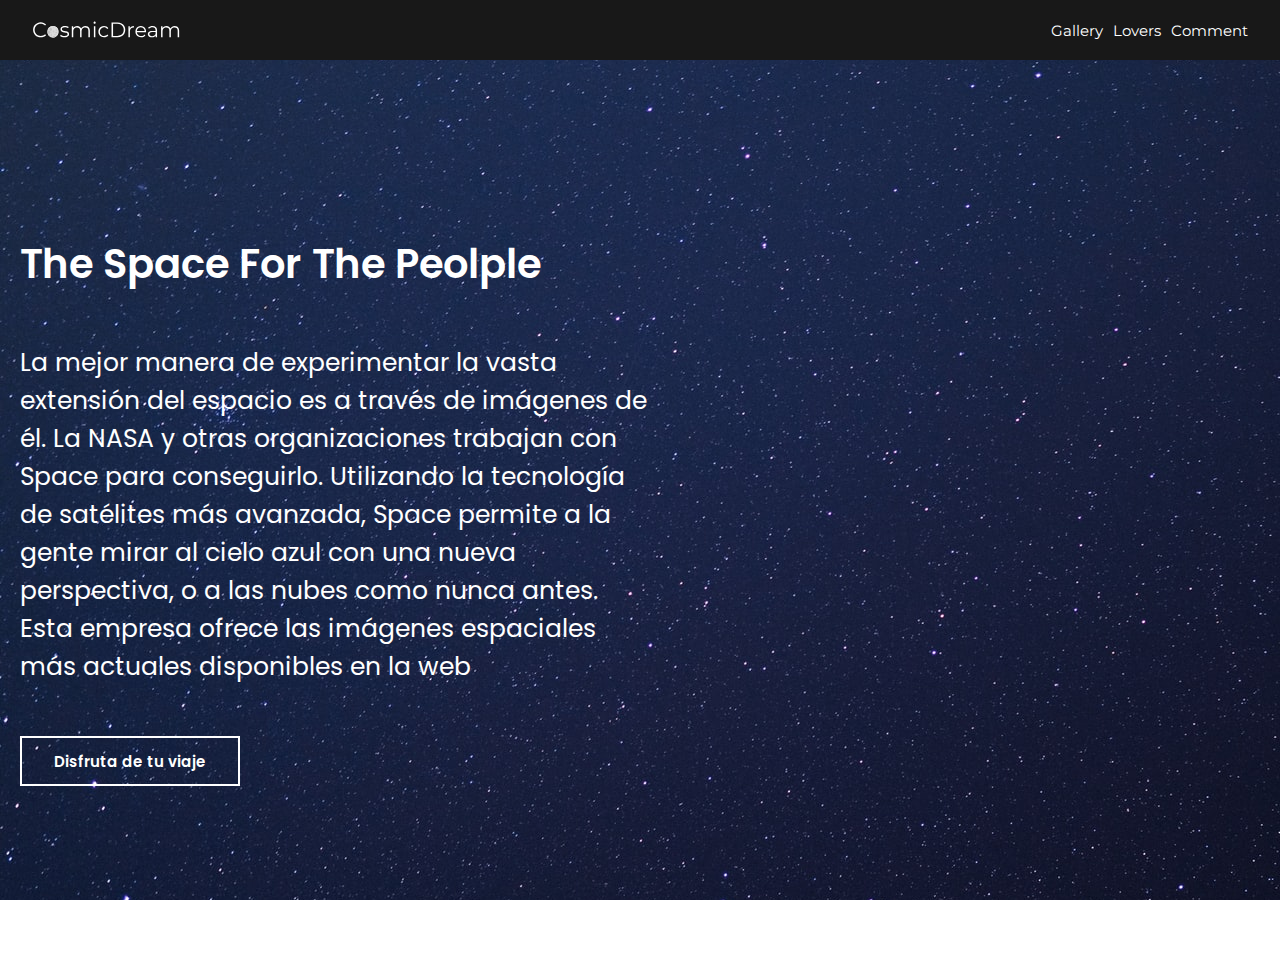
==== index.html @ 37ffb00c "first commit" ====
<!DOCTYPE html>
<html lang="en">

<head>
    <meta charset="UTF-8">
    <meta http-equiv="X-UA-Compatible" content="IE=edge">
    <meta name="viewport" content="width=device-width, initial-scale=1.0">
    <link rel="stylesheet" href="style.css">
    <title>SpaceCorp</title>
</head>

<body>
    <header class="header">
        <nav class="nav">
            <div class="nav__logo">
                <img class="logo" src="assets/Logo.svg" alt="">
            </div>
            <ul class="nav__menu">
                <li class="nav__item"><a href="#" class="nav__link">Gallery</a></li>
                <li class="nav__item"><a href="#" class="nav__link">Lovers</a></li>
                <li class="nav__item"><a href="#" class="nav__link">Comment</a></li>
            </ul>
        </nav>
        <div class="header__text">
            <h1 class="header__title">
                The Space For The Peolple
            </h1>
            <p class="header__p">
                La mejor manera de experimentar la vasta extensión del espacio es a través de imágenes de él. La NASA y
                otras organizaciones trabajan con Space para conseguirlo. Utilizando la tecnología de satélites más
                avanzada, Space permite a la gente mirar al cielo azul con una nueva perspectiva, o a las nubes como
                nunca antes. Esta empresa ofrece las imágenes espaciales más actuales disponibles en la web
            </p>
            <a class="btn btn--before" href="#">Disfruta de tu viaje</a>
        </div>
    </header>
    <main class="main">

    </main>
    <footer>

    </footer>

</body>

</html>
---- style.css ----
@import url('https://fonts.googleapis.com/css2?family=Montserrat:wght@300;400;500;600;700;800&family=Poppins:wght@300;400;500;600;700&display=swap');
:root{
    --font-monserrat: 'Montserrat', sans-serif;
    --font-poppins:'Poppins', sans-serif;
    --color-body:#04020F;
    --color-black1:#181818;
    --color-black2:#131415;
    --color-white:#ffffff;
    --thin:300;
    --regular:400;
    --semibold:600;
    --bold:700;
}
* {
    box-sizing: border-box;
    margin: 0;
    padding: 0;
}

html,
body {
    font-size: 62.5%;
}
.max-width {
    width: 1440px;
    margin: 0 auto;
}
.header{
    height: 100vh;
    background-image: url(assets/space_header.jpg);
    background-repeat: no-repeat;
}
/* ****Navbar*** */
.nav{
    display: flex;
    justify-content: space-around;
    align-items: center;
    height: 6rem;
    width: 100%;
    background-color: var(--color-black1);
}
/* **Logo** */
.nav__logo{
    width: 45%;
}
.logo{
    width: 15rem;
}
/* **UL * */
.nav__menu{
    display: flex;
    justify-content: flex-end;
    gap: 1rem;
    width: 45%;
}
.nav__item{
    list-style: none;
}
/* ***link*** */
.nav__link{
    text-decoration: none;
    color: var(--color-white);
    font-family: var(--font-monserrat);
    font-weight: var(--regular);
    font-size: 1.5rem;
    position: relative;
    padding: .5rem 0;
}
.nav__link::after{
    content: "";
    width: 0;
    height: 3px;
    position: absolute;
    right: 0;
    bottom: 0;
    transition: .3s ease;
}
.nav__link:hover::after{
    width: 100%;
    left: 0;
    background-color: #ffffff;
}

/* ***HEADER TEXT** */
.header__text{
    display: flex;
    flex-direction: column;
    height: 100%;
    justify-content: center;
    color: var(--color-white);
    gap: 5rem;
    padding-left: 2rem;
}
.header__title{
    font-family: var(--font-poppins);
    font-weight: var(--semibold);
    font-size: 4rem;
}
.header__p{
    font-family: var(--font-poppins);
    font-weight: var(--regular);
    font-size: 2.5rem;
    width: 50%;
}
/* ***BTN** */
.btn{
    text-decoration: none;
    width: 22rem;
    height: 5rem;
    display: flex;
    align-items: center;
    justify-content: center;
    font-family: var(--font-poppins);
    font-weight: var(--semibold);
    font-size: 1.5rem;
    color: var(--color-white);
    border: 2px solid var(--color-white);
    position: relative;

}

.btn--before{
    z-index: 2;
}
.btn--before::before{
    content: "";
    height: 0;
    width: 100%;
    position: absolute;
    z-index: -1;
    transition:.5s ease;
}
.btn--before:hover{
    color: #000;
}
.btn--before:hover::before{
    height: 100%;
    background-color: #ffffff;
}
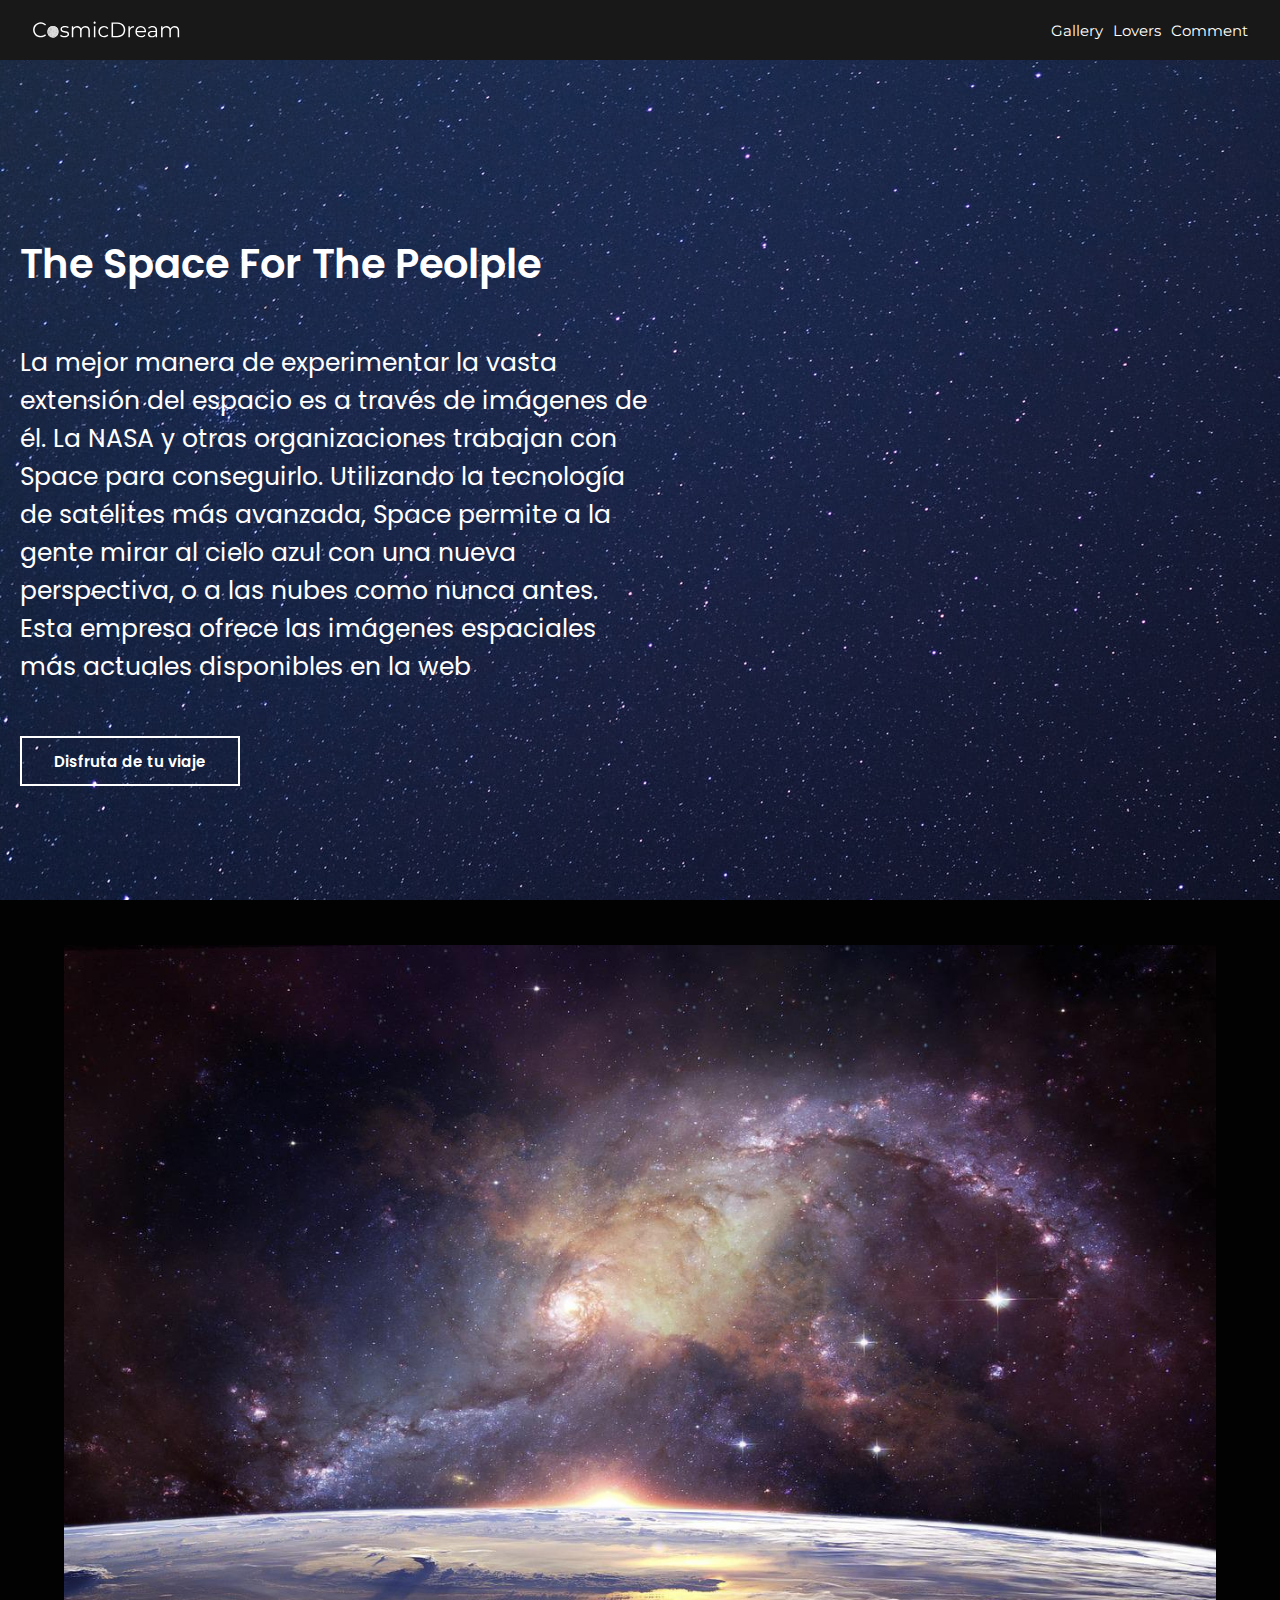
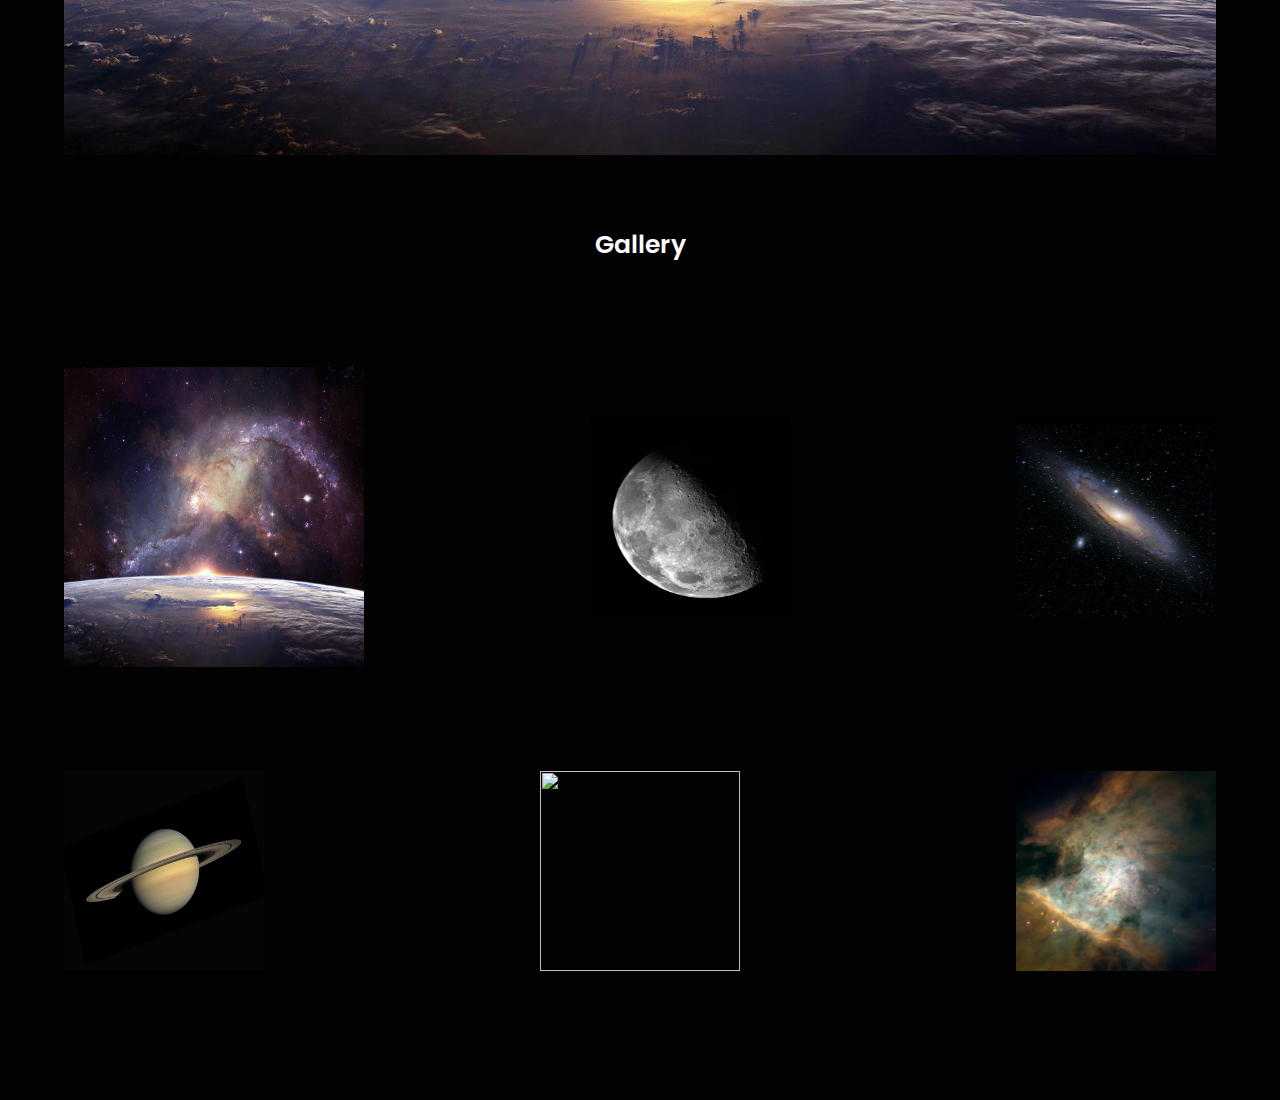
==== commit 61b95f06: "commit2" ====
--- a/index.html
+++ b/index.html
@@ -6,7 +6,7 @@
     <meta http-equiv="X-UA-Compatible" content="IE=edge">
     <meta name="viewport" content="width=device-width, initial-scale=1.0">
     <link rel="stylesheet" href="style.css">
-    <title>SpaceCorp</title>
+    <title>CosmicDream</title>
 </head>
 
 <body>
@@ -31,11 +31,30 @@
                 avanzada, Space permite a la gente mirar al cielo azul con una nueva perspectiva, o a las nubes como
                 nunca antes. Esta empresa ofrece las imágenes espaciales más actuales disponibles en la web
             </p>
-            <a class="btn btn--before" href="#">Disfruta de tu viaje</a>
+            <a class="btn btn--before" href="#hero_">Disfruta de tu viaje</a>
         </div>
     </header>
     <main class="main">
-
+        <section class="hero" id="hero_">
+            <div class="hero__content hero__content--center-all">
+                <img class="hero__img" src="assets/space_1.jpg" alt="">
+            </div>
+        </section>
+        <section class="hero hero--column">
+            <h2 class="hero__title">Gallery</h2>
+            <div class="hero__content hero__content--gallery">
+                <div class="hero__line-img">
+                    <img class="hero__img hero__img--primary" src="assets/space_1.jpg" alt="">
+                    <img class="hero__img hero__img--small" src="assets/space_2.jpg" alt="">
+                    <img class="hero__img hero__img--small" src="assets/space_3.jpg" alt="">
+                </div>
+                <div class="hero__line-img">
+                    <img class="hero__img hero__img--small" src="assets/space_4.jpg" alt="">
+                    <img class="hero__img hero__img--small" src="assets/space_5.jpg" alt="">
+                    <img class="hero__img hero__img--small" src="assets/space_6.jpg" alt="">
+                </div>
+            </div>
+        </section>
     </main>
     <footer>
 
--- a/style.css
+++ b/style.css
@@ -15,6 +15,7 @@
     box-sizing: border-box;
     margin: 0;
     padding: 0;
+    scroll-behavior: smooth;
 }
 
 html,
@@ -138,3 +139,66 @@
     background-color: #ffffff;
 }
 
+/* ***MAINNNN** */
+.main{
+    background-color: #020202;
+}
+/* ***hero** */
+.hero{
+  
+    height: 100vh;
+    display: flex;
+    justify-content: center;
+    align-items: center;
+    overflow: hidden;
+
+}
+.hero__content{
+    display: flex;
+    width: 90%;
+    height: 90%;
+    overflow: hidden;
+
+}
+.hero__content--center-all{
+    justify-content: center;
+    align-items: center;
+}
+.hero__img{
+    width: 100%;
+    height: 100%;
+}
+
+
+/* ***GALLERY */
+.hero--column{
+    flex-direction: column;
+
+}
+.hero__title{
+    color: #ffffff;
+    font-family: var(--font-poppins);
+    font-weight: var(--semibold);
+    font-size: 2.5rem;
+}
+.hero__content--gallery{
+    flex-direction: column;
+    justify-content: space-evenly;
+    align-items: center;
+}
+.hero__img--primary{
+    width: 30rem;
+    height: 30rem;
+}
+
+.hero__img--small{
+    width: 20rem;
+    height: 20rem;
+}
+.hero__line-img{
+    width: 100%;
+    display: flex;
+    justify-content: space-between;
+    align-items: center;
+}
+
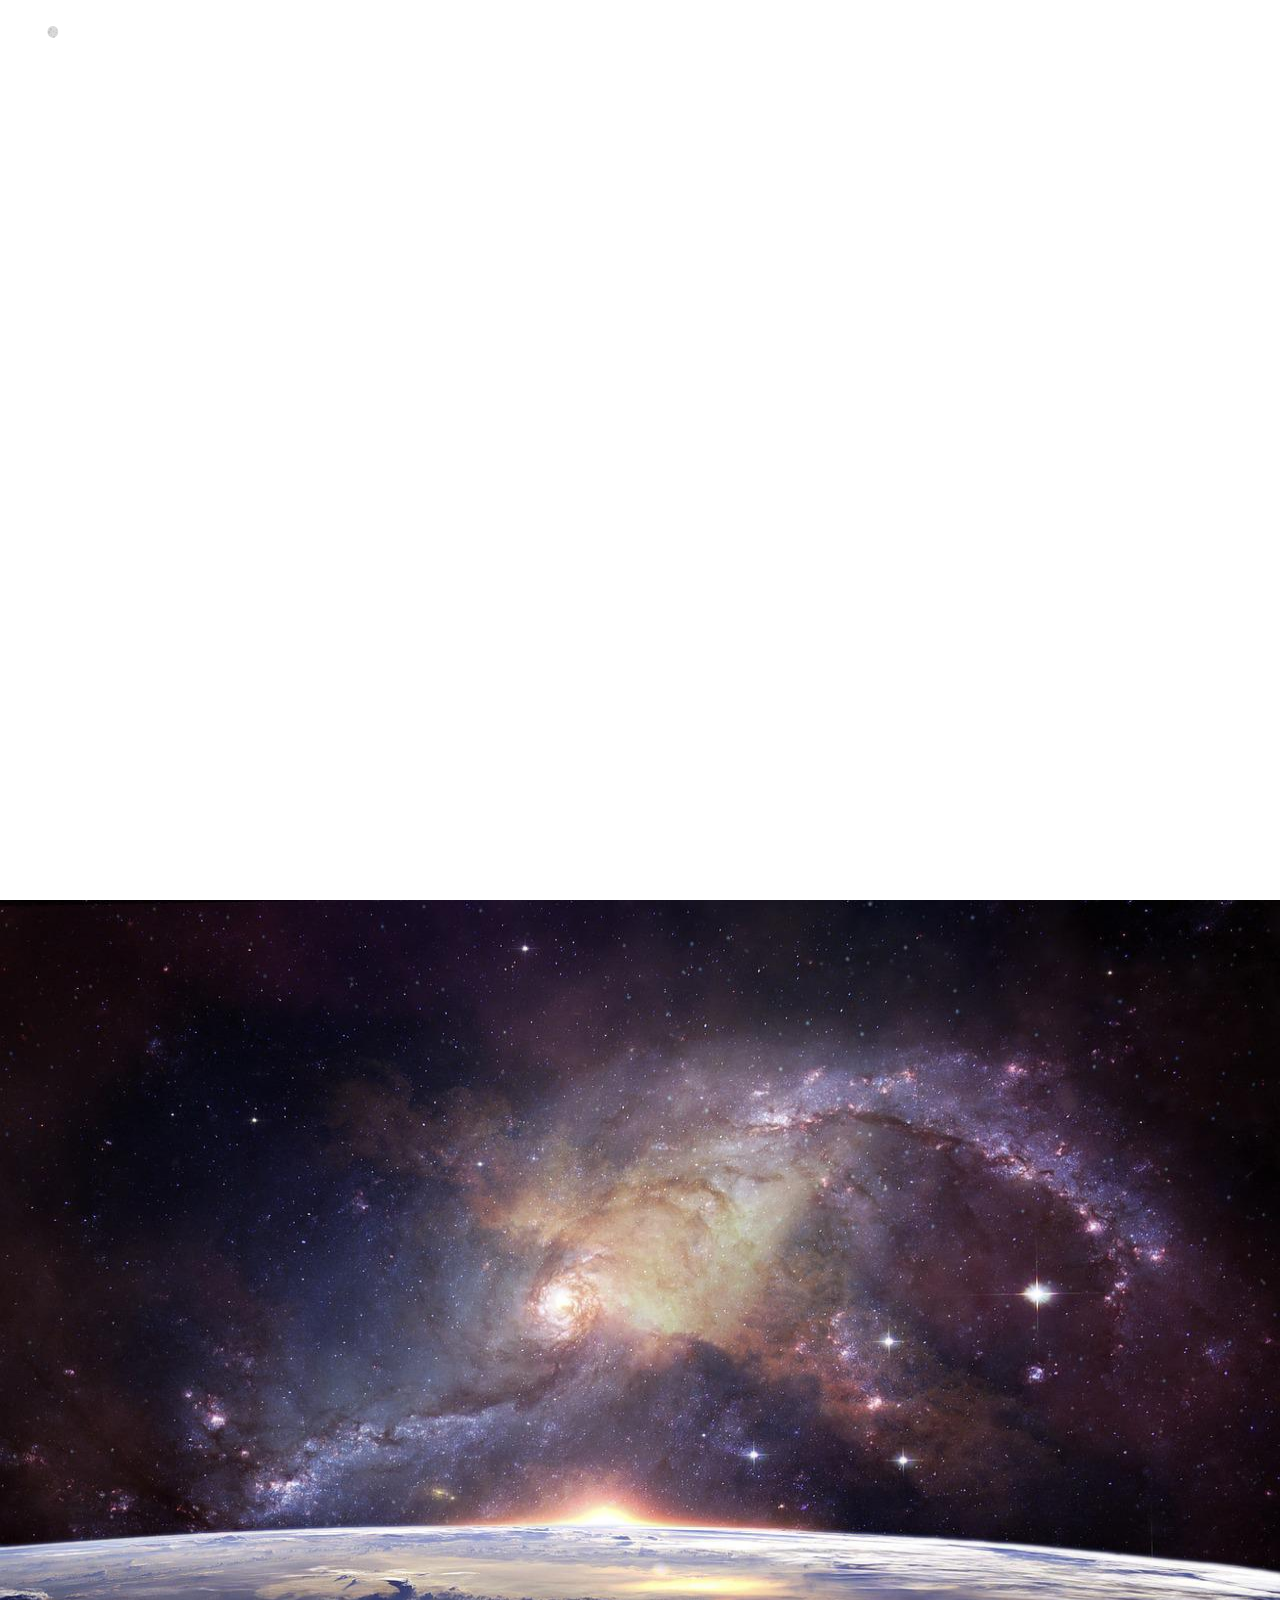
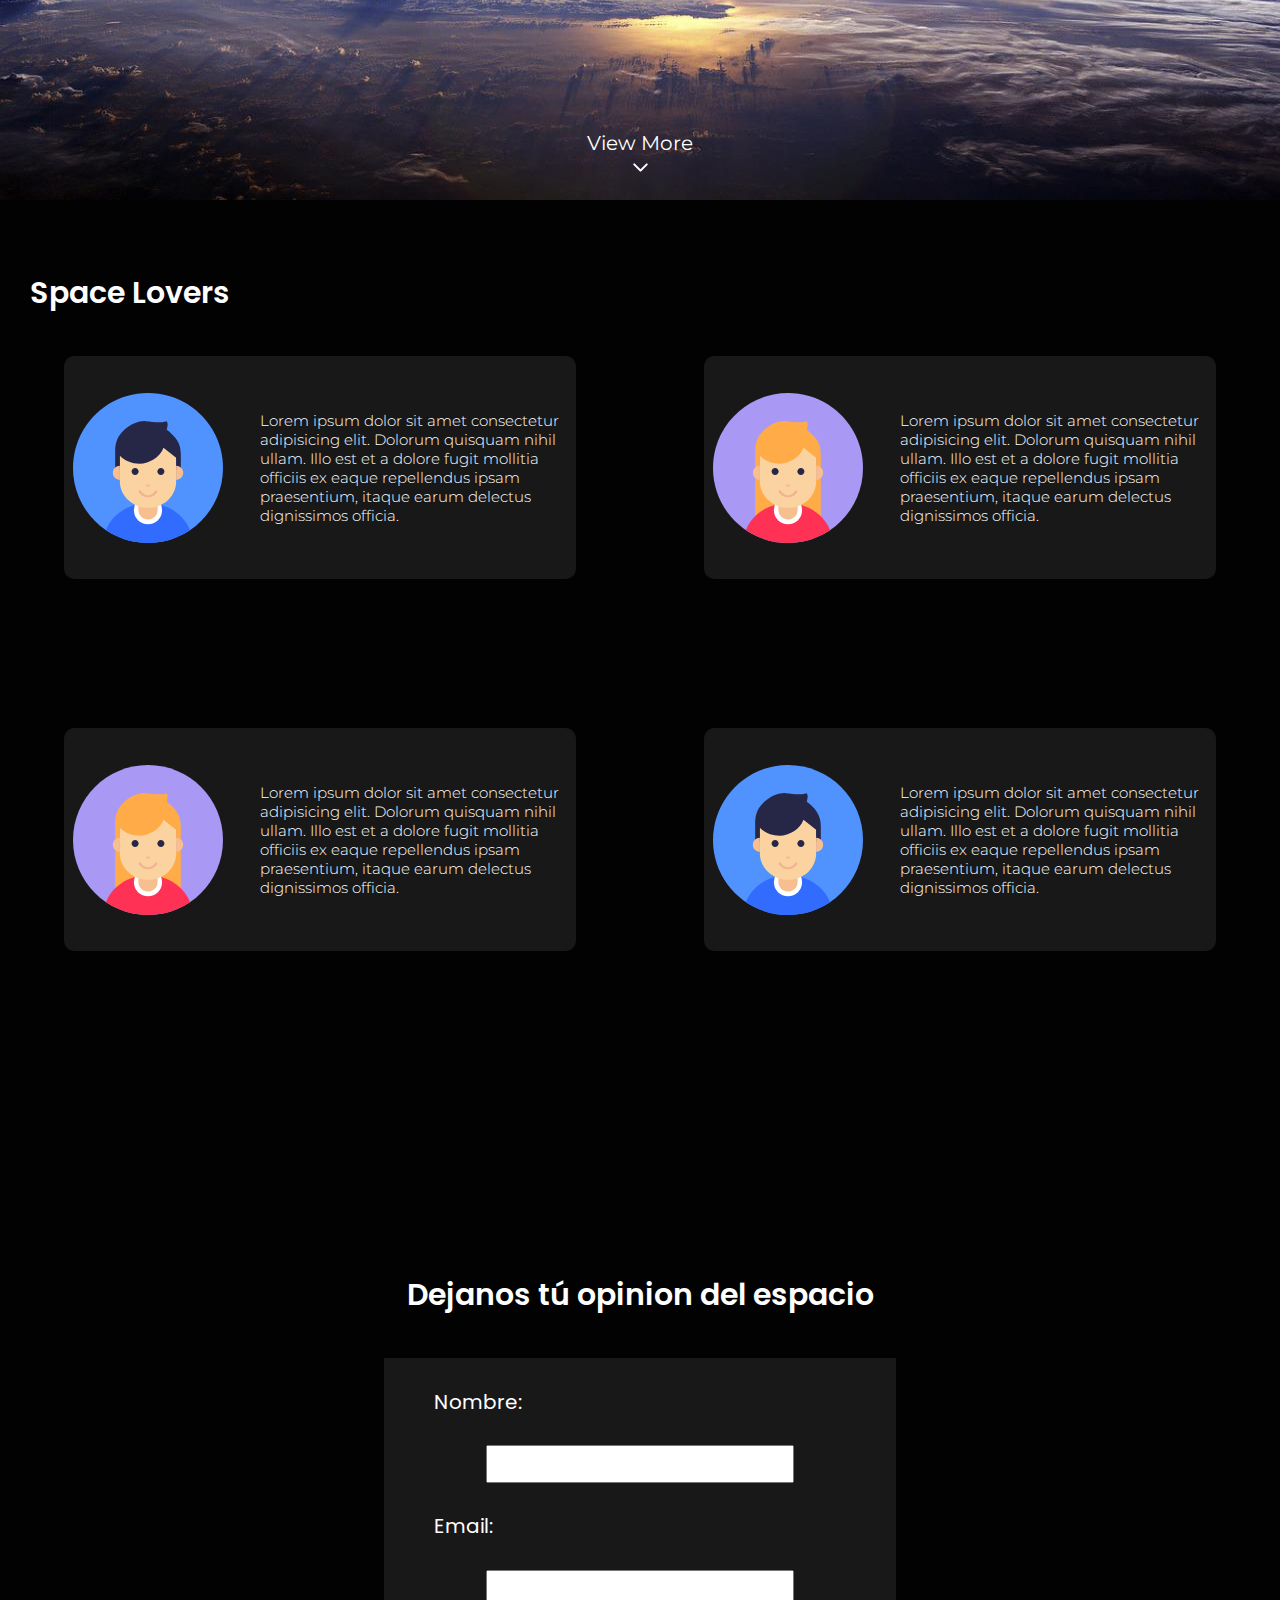
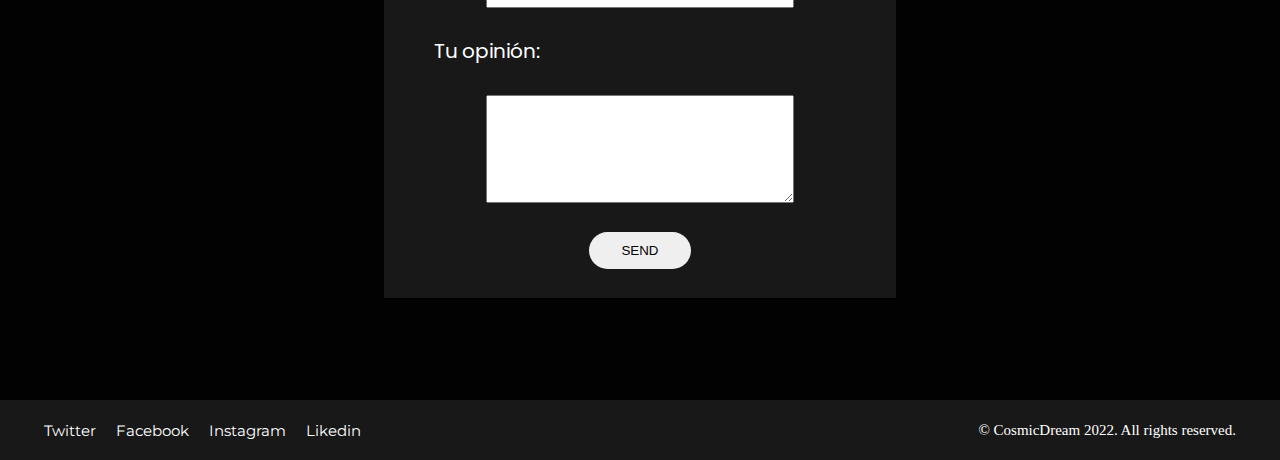
==== commit 01f8a012: "complete all" ====
--- a/index.html
+++ b/index.html
@@ -36,25 +36,81 @@
     </header>
     <main class="main">
         <section class="hero" id="hero_">
-            <div class="hero__content hero__content--center-all">
-                <img class="hero__img" src="assets/space_1.jpg" alt="">
+            <ul class="hero__slider">
+                <li class="hero__item"><img class="hero__img" src="assets/space_1.jpg" alt=""></li>
+                <li class="hero__item"><img class=" hero__img" src="assets/space_2.jpg" alt=""></li>
+                <li class="hero__item"><img class=" hero__img" src="assets/space_3.jpg" alt=""></li>
+                <li class="hero__item"><img class=" hero__img" src="assets/space_4.jpg" alt=""></li>
+                <li class="hero__item"><img class=" hero__img" src="assets/space_1.jpg" alt=""></li>
+            </ul>
+            <div class="hero__link-container">
+                <a href="#" class="hero__link-text">View More</a>
+                <svg class="arrow_link" xmlns="http://www.w3.org/2000/svg" width="25" height="25" viewBox="0 0 24 24"
+                    fill="none" stroke="#ffffff" stroke-width="2" stroke-linecap="round" stroke-linejoin="round">
+                    <path d="M6 9l6 6 6-6" /></svg>
             </div>
         </section>
-        <section class="hero hero--column">
-            <h2 class="hero__title">Gallery</h2>
-            <div class="hero__content hero__content--gallery">
-                <div class="hero__line-img">
-                    <img class="hero__img hero__img--primary" src="assets/space_1.jpg" alt="">
-                    <img class="hero__img hero__img--small" src="assets/space_2.jpg" alt="">
-                    <img class="hero__img hero__img--small" src="assets/space_3.jpg" alt="">
-                </div>
-                <div class="hero__line-img">
-                    <img class="hero__img hero__img--small" src="assets/space_4.jpg" alt="">
-                    <img class="hero__img hero__img--small" src="assets/space_5.jpg" alt="">
-                    <img class="hero__img hero__img--small" src="assets/space_6.jpg" alt="">
+        </div>
+        </section>
+        <section class="hero">
+            <div class="hero__content  hero__content--column">
+                <h2 class="hero__title">Space Lovers</h2>
+                <div class="cards">
+                    <div class="card">
+                        <img class="card__user" src="assets/man.svg" alt="">
+                        <p class="card__text">Lorem ipsum dolor sit amet consectetur adipisicing elit. Dolorum
+                            quisquam nihil ullam. Illo
+                            est et a dolore fugit mollitia officiis ex eaque repellendus ipsam praesentium, itaque earum
+                            delectus dignissimos officia.</p>
+                    </div>
+                    <div class="card">
+                        <img class="card__user" src="assets/woman.svg" alt="">
+                        <p class="card__text">Lorem ipsum dolor sit amet consectetur adipisicing elit. Dolorum
+                            quisquam nihil ullam. Illo
+                            est et a dolore fugit mollitia officiis ex eaque repellendus ipsam praesentium, itaque earum
+                            delectus dignissimos officia.</p>
+                    </div>
+                    <div class="card">
+                        <img class="card__user" src="assets/woman.svg" alt="">
+                        <p class="card__text">Lorem ipsum dolor sit amet consectetur adipisicing elit. Dolorum
+                            quisquam nihil ullam. Illo
+                            est et a dolore fugit mollitia officiis ex eaque repellendus ipsam praesentium, itaque earum
+                            delectus dignissimos officia.</p>
+                    </div>
+                    <div class="card">
+                        <img class="card__user" src="assets/man.svg" alt="">
+                        <p class="card__text">Lorem ipsum dolor sit amet consectetur adipisicing elit. Dolorum
+                            quisquam nihil ullam. Illo
+                            est et a dolore fugit mollitia officiis ex eaque repellendus ipsam praesentium, itaque earum
+                            delectus dignissimos officia.</p>
+                    </div>
                 </div>
             </div>
         </section>
+        <section class="hero">
+            <div class="hero__content hero__content--center-all hero--column">
+                <h2 class="hero__title hero--self-center">Dejanos tú opinion del espacio</h2>
+                <form action="" class="form">
+                    <label class="form__label" for="name">Nombre:</label>
+                    <input class="form__input" type="text" id="name">
+                    <label class="form__label" for="mail">Email:</label>
+                    <input class="form__input" type="email" name="" id="mail">
+                    <label class="form__label" for="text-area">Tu opinión:</label>
+                    <textarea class="form__input form__text" maxlength="500" name="" id="text-area" cols="30"
+                        rows="10"></textarea>
+                    <input class="form__btn" type="submit" value="send">
+                </form>
+            </div>
+        </section>
+        <footer class="footer">
+            <ul class="footer__menu">
+                <li class="footer__item"> <a href="#" class="footer__link">Twitter</a></li>
+                <li class="footer__item"> <a href="#" class="footer__link">Facebook</a></li>
+                <li class="footer__item"> <a href="#" class="footer__link">Instagram</a></li>
+                <li class="footer__item"> <a href="#" class="footer__link">Likedin</a></li>
+            </ul>
+            <span class="footer__text">© CosmicDream 2022. All rights reserved.</span>
+        </footer>
     </main>
     <footer>
 
--- a/style.css
+++ b/style.css
@@ -1,64 +1,80 @@
 @import url('https://fonts.googleapis.com/css2?family=Montserrat:wght@300;400;500;600;700;800&family=Poppins:wght@300;400;500;600;700&display=swap');
-:root{
+
+:root {
     --font-monserrat: 'Montserrat', sans-serif;
-    --font-poppins:'Poppins', sans-serif;
-    --color-body:#04020F;
-    --color-black1:#181818;
-    --color-black2:#131415;
-    --color-white:#ffffff;
-    --thin:300;
-    --regular:400;
-    --semibold:600;
-    --bold:700;
-}
+    --font-poppins: 'Poppins', sans-serif;
+    --color-body: #04020F;
+    --color-black1: #181818;
+    --color-black2: #131415;
+    --color-white: #ffffff;
+    --thin: 300;
+    --regular: 400;
+    --semibold: 600;
+    --bold: 700;
+}
+
 * {
     box-sizing: border-box;
     margin: 0;
     padding: 0;
     scroll-behavior: smooth;
+    /* border: 2px solid red; */
 }
 
 html,
 body {
     font-size: 62.5%;
 }
+
+a {
+    text-decoration: none;
+}
+
 .max-width {
     width: 1440px;
     margin: 0 auto;
 }
-.header{
+
+.header {
     height: 100vh;
-    background-image: url(assets/space_header.jpg);
+    background-image: url(assets/space_header1.jpg);
     background-repeat: no-repeat;
-}
+    background-size: cover;
+    background-position-y: -10rem;
+}
+
 /* ****Navbar*** */
-.nav{
+.nav {
     display: flex;
     justify-content: space-around;
     align-items: center;
     height: 6rem;
     width: 100%;
-    background-color: var(--color-black1);
-}
+}
+
 /* **Logo** */
-.nav__logo{
+.nav__logo {
     width: 45%;
 }
-.logo{
+
+.logo {
     width: 15rem;
 }
+
 /* **UL * */
-.nav__menu{
+.nav__menu {
     display: flex;
     justify-content: flex-end;
     gap: 1rem;
     width: 45%;
 }
-.nav__item{
+
+.nav__item {
     list-style: none;
 }
+
 /* ***link*** */
-.nav__link{
+.nav__link {
     text-decoration: none;
     color: var(--color-white);
     font-family: var(--font-monserrat);
@@ -67,7 +83,8 @@
     position: relative;
     padding: .5rem 0;
 }
-.nav__link::after{
+
+.nav__link::after {
     content: "";
     width: 0;
     height: 3px;
@@ -76,14 +93,15 @@
     bottom: 0;
     transition: .3s ease;
 }
-.nav__link:hover::after{
+
+.nav__link:hover::after {
     width: 100%;
     left: 0;
     background-color: #ffffff;
 }
 
 /* ***HEADER TEXT** */
-.header__text{
+.header__text {
     display: flex;
     flex-direction: column;
     height: 100%;
@@ -92,19 +110,22 @@
     gap: 5rem;
     padding-left: 2rem;
 }
-.header__title{
+
+.header__title {
     font-family: var(--font-poppins);
     font-weight: var(--semibold);
-    font-size: 4rem;
-}
-.header__p{
+    font-size: 3.5rem;
+}
+
+.header__p {
     font-family: var(--font-poppins);
     font-weight: var(--regular);
     font-size: 2.5rem;
     width: 50%;
 }
+
 /* ***BTN** */
-.btn{
+.btn {
     text-decoration: none;
     width: 22rem;
     height: 5rem;
@@ -120,85 +141,313 @@
 
 }
 
-.btn--before{
+.btn--before {
     z-index: 2;
 }
-.btn--before::before{
+
+.btn--before::before {
     content: "";
     height: 0;
     width: 100%;
     position: absolute;
     z-index: -1;
-    transition:.5s ease;
-}
-.btn--before:hover{
+    transition: .5s ease;
+}
+
+.btn--before:hover {
     color: #000;
 }
-.btn--before:hover::before{
+
+.btn--before:hover::before {
     height: 100%;
     background-color: #ffffff;
 }
 
 /* ***MAINNNN** */
-.main{
+.main {
     background-color: #020202;
 }
+
 /* ***hero** */
-.hero{
-  
+.hero {
+    width: 100%;
     height: 100vh;
+    overflow: hidden;
+    position: relative;
+}
+
+
+.hero__slider {
+    display: flex;
+    height: 100%;
+    width: 500%;
+    animation: slider 20s infinite ease;
+    z-index: 1;
+
+
+}
+
+.hero__item {
+    width: 100vw;
+    list-style: none;
+    /* position: absolute; */
+}
+
+.hero__img {
+    width: 100%;
+    height: 100%;
+}
+
+@keyframes slider {
+    0% {
+        margin-left: 0;
+    }
+
+    20% {
+        margin-left: 0;
+    }
+
+    25% {
+        margin-left: -100%;
+    }
+
+    45% {
+        margin-left: -100%;
+    }
+
+    50% {
+        margin-left: -200%;
+    }
+
+    65% {
+        margin-left: -200%
+    }
+
+    70% {
+        margin-left: -300%;
+    }
+
+    85% {
+        margin-left: -300%;
+    }
+
+    90% {
+        margin-left: -400%
+    }
+
+    100% {
+        margin-left: -400%;
+    }
+}
+
+.hero__link-container {
     display: flex;
     justify-content: center;
-    align-items: center;
-    overflow: hidden;
-
-}
-.hero__content{
-    display: flex;
-    width: 90%;
-    height: 90%;
-    overflow: hidden;
-
-}
-.hero__content--center-all{
+    position: absolute;
+    align-items: center;
+    bottom: 20px;
+    width: 100%;
+    flex-direction: column;
+
+}
+
+.hero__link-text {
+    text-align: center;
+    color: #fff;
+    z-index: 2;
+    font-size: 2rem;
+    font-family: var(--font-monserrat);
+    font-weight: var(--regular);
+    transition: transform .2s ease;
+}
+
+.hero__link-text:hover {
+    letter-spacing: .1rem;
+    transform: translateY(2px);
+    border-bottom: .1rem solid #fff;
+
+}
+
+
+
+/* ***GALLERY */
+.hero--column {
+    flex-direction: column;
+
+}
+
+/* ***Content** */
+.hero__content {
+    display: flex;
+    height: 100%;
+    gap: 2rem;
+}
+
+
+.hero__content--center-all {
     justify-content: center;
     align-items: center;
-}
-.hero__img{
-    width: 100%;
-    height: 100%;
-}
-
-
-/* ***GALLERY */
-.hero--column{
-    flex-direction: column;
-
-}
-.hero__title{
+    position: relative;
+}
+
+.hero__content--column {
+    flex-direction: column;
+}
+
+.hero__title {
     color: #ffffff;
     font-family: var(--font-poppins);
     font-weight: var(--semibold);
-    font-size: 2.5rem;
-}
-.hero__content--gallery{
+    font-size: 3rem;
+    align-self: flex-start;
+    padding: 2rem 3rem;
+    margin-top: 5rem;
+}
+
+.hero__content--gallery {
     flex-direction: column;
     justify-content: space-evenly;
     align-items: center;
 }
-.hero__img--primary{
+
+.hero__img--primary {
     width: 30rem;
     height: 30rem;
 }
 
-.hero__img--small{
+.hero__img--small {
     width: 20rem;
     height: 20rem;
 }
-.hero__line-img{
+
+.hero__line-img {
     width: 100%;
     display: flex;
     justify-content: space-between;
     align-items: center;
 }
 
+/* **HERO CARDSSS** */
+.cards {
+    display: flex;
+    flex-wrap: wrap;
+    width: 100%;
+    height: 100%;
+    justify-content: space-around;
+}
+
+.card {
+    display: flex;
+    align-items: center;
+    justify-content: space-around;
+    width: 40%;
+    height: 30%;
+    background-color: #181818;
+    gap: 2rem;
+    border-radius: 1rem;
+}
+
+.card__user {
+    width: 15rem;
+    align-items: flex-start;
+}
+
+.card__text {
+    font-family: var(--font-monserrat);
+    font-weight: var(--thin);
+    font-size: 1.5rem;
+    color: #fff;
+    width: 60%;
+}
+
+/* *****SECTION FORM** */
+.hero--self-center {
+    align-self: center;
+}
+
+.form {
+    display: flex;
+    flex-direction: column;
+    justify-content: space-evenly;
+    background-color: #181818;
+    align-items: center;
+    height: 60%;
+    width: 40%;
+    gap: 0rem;
+    /* padding: 0 2rem; */
+}
+
+.form__label {
+    font-size: 2rem;
+    font-family: var(--font-poppins);
+    align-self: flex-start;
+    margin-left: 5rem;
+    color: #fff;
+}
+
+.form__input {
+    width: 60%;
+    height: 7%;
+    outline: none;
+}
+
+.form__text {
+    height: 20%;
+}
+
+.form__btn {
+    height: 7%;
+    width: 20%;
+    /* padding: 1rem 4rem; */
+    border-radius: 2rem;
+    /* outline: none; */
+    border: none;
+    text-transform: uppercase;
+    transition: .2s;
+    cursor: pointer;
+}
+
+.form__btn:hover {
+    background-color: #000;
+    color: #fff;
+}
+
+.form__btn:active {
+    border: .1rem solid #fff;
+}
+
+/* *****FOOOTER*** */
+.footer {
+    display: flex;
+    align-items: center;
+    justify-content: space-around;
+    height: 6rem;
+    gap: 8rem;
+    background-color: var(--color-black1);
+}
+
+.footer__menu {
+    display: flex;
+    align-items: center;
+    height: 100%;
+    width: 40%;
+    gap: 2rem;
+    font-family: var(--font-monserrat);
+    font-weight: var(--regular);
+}
+
+.footer__item {
+    list-style: none;
+}
+
+.footer__link {
+    font-size: 1.5rem;
+    color: var(--color-white);
+}
+
+.footer__text {
+    width: 40%;
+    text-align: right;
+    font-size: 1.5rem;
+    color: var(--color-white);
+}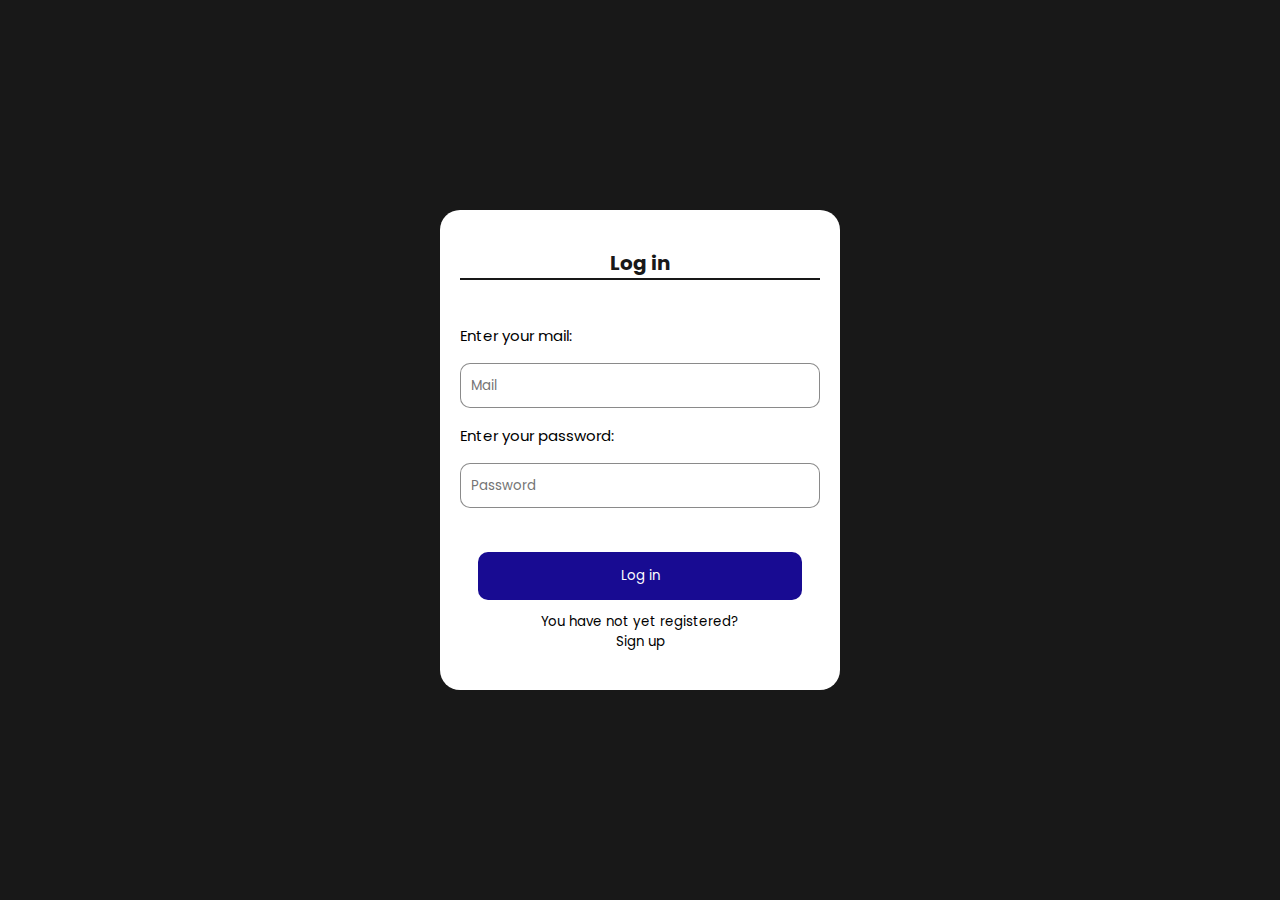
==== commit b9210cce: "fix- form-animation, fix phone-btn-nav" ====
--- a/index.html
+++ b/index.html
@@ -5,117 +5,35 @@
     <meta charset="UTF-8">
     <meta http-equiv="X-UA-Compatible" content="IE=edge">
     <meta name="viewport" content="width=device-width, initial-scale=1.0">
-    <link rel="stylesheet" href="style.css">
-    <title>CosmicDream</title>
+    <link rel="stylesheet" href="/styles/forms.css">
+    <link rel="stylesheet" href="/styles/media_form.css">
+    <link rel="shortcut icon" href="/assets/favicon.png" type="image/x-icon">
+    <title>Login</title>
 </head>
 
 <body>
-    <header class="header">
-        <nav class="nav">
-            <div class="nav__logo">
-                <img class="logo" src="assets/Logo.svg" alt="">
-            </div>
-            <ul class="nav__menu">
-                <li class="nav__item"><a href="#" class="nav__link">Gallery</a></li>
-                <li class="nav__item"><a href="#" class="nav__link">Lovers</a></li>
-                <li class="nav__item"><a href="#" class="nav__link">Comment</a></li>
-            </ul>
-        </nav>
-        <div class="header__text">
-            <h1 class="header__title">
-                The Space For The Peolple
-            </h1>
-            <p class="header__p">
-                La mejor manera de experimentar la vasta extensión del espacio es a través de imágenes de él. La NASA y
-                otras organizaciones trabajan con Space para conseguirlo. Utilizando la tecnología de satélites más
-                avanzada, Space permite a la gente mirar al cielo azul con una nueva perspectiva, o a las nubes como
-                nunca antes. Esta empresa ofrece las imágenes espaciales más actuales disponibles en la web
-            </p>
-            <a class="btn btn--before" href="#hero_">Disfruta de tu viaje</a>
-        </div>
-    </header>
-    <main class="main">
-        <section class="hero" id="hero_">
-            <ul class="hero__slider">
-                <li class="hero__item"><img class="hero__img" src="assets/space_1.jpg" alt=""></li>
-                <li class="hero__item"><img class=" hero__img" src="assets/space_2.jpg" alt=""></li>
-                <li class="hero__item"><img class=" hero__img" src="assets/space_3.jpg" alt=""></li>
-                <li class="hero__item"><img class=" hero__img" src="assets/space_4.jpg" alt=""></li>
-                <li class="hero__item"><img class=" hero__img" src="assets/space_1.jpg" alt=""></li>
-            </ul>
-            <div class="hero__link-container">
-                <a href="#" class="hero__link-text">View More</a>
-                <svg class="arrow_link" xmlns="http://www.w3.org/2000/svg" width="25" height="25" viewBox="0 0 24 24"
-                    fill="none" stroke="#ffffff" stroke-width="2" stroke-linecap="round" stroke-linejoin="round">
-                    <path d="M6 9l6 6 6-6" /></svg>
-            </div>
-        </section>
-        </div>
-        </section>
-        <section class="hero">
-            <div class="hero__content  hero__content--column">
-                <h2 class="hero__title">Space Lovers</h2>
-                <div class="cards">
-                    <div class="card">
-                        <img class="card__user" src="assets/man.svg" alt="">
-                        <p class="card__text">Lorem ipsum dolor sit amet consectetur adipisicing elit. Dolorum
-                            quisquam nihil ullam. Illo
-                            est et a dolore fugit mollitia officiis ex eaque repellendus ipsam praesentium, itaque earum
-                            delectus dignissimos officia.</p>
-                    </div>
-                    <div class="card">
-                        <img class="card__user" src="assets/woman.svg" alt="">
-                        <p class="card__text">Lorem ipsum dolor sit amet consectetur adipisicing elit. Dolorum
-                            quisquam nihil ullam. Illo
-                            est et a dolore fugit mollitia officiis ex eaque repellendus ipsam praesentium, itaque earum
-                            delectus dignissimos officia.</p>
-                    </div>
-                    <div class="card">
-                        <img class="card__user" src="assets/woman.svg" alt="">
-                        <p class="card__text">Lorem ipsum dolor sit amet consectetur adipisicing elit. Dolorum
-                            quisquam nihil ullam. Illo
-                            est et a dolore fugit mollitia officiis ex eaque repellendus ipsam praesentium, itaque earum
-                            delectus dignissimos officia.</p>
-                    </div>
-                    <div class="card">
-                        <img class="card__user" src="assets/man.svg" alt="">
-                        <p class="card__text">Lorem ipsum dolor sit amet consectetur adipisicing elit. Dolorum
-                            quisquam nihil ullam. Illo
-                            est et a dolore fugit mollitia officiis ex eaque repellendus ipsam praesentium, itaque earum
-                            delectus dignissimos officia.</p>
-                    </div>
+    <main class="form_container">
+        <form class="form-login">
+            <div class="form_contents">
+                <div class="login-signup">
+                    <h1>Log in</h1>
+                    <!-- <a href="#">Login</a>
+                    <a href="#">Sign-up</a> -->
+                </div>
+                <div class="inputs_login">
+                    <label class="labels" for="mail">Enter your mail:</label>
+                    <input class="inputs" id="mail" type="email" placeholder="Mail">
+                    <label class="labels" for="pass">Enter your password:</label>
+                    <input class="inputs" id="pass" type="password" placeholder="Password">
+                </div>
+                <div class="form_buttons">
+                    <a href="/src/main-page.html"><button class="btn_input" type="button">Log in</button></a>
+                    <a href="/register.html"><button class="btn_index" type="button">You have not yet registered?
+                            Sign up</button></a>
                 </div>
             </div>
-        </section>
-        <section class="hero">
-            <div class="hero__content hero__content--center-all hero--column">
-                <h2 class="hero__title hero--self-center">Dejanos tú opinion del espacio</h2>
-                <form action="" class="form">
-                    <label class="form__label" for="name">Nombre:</label>
-                    <input class="form__input" type="text" id="name">
-                    <label class="form__label" for="mail">Email:</label>
-                    <input class="form__input" type="email" name="" id="mail">
-                    <label class="form__label" for="text-area">Tu opinión:</label>
-                    <textarea class="form__input form__text" maxlength="500" name="" id="text-area" cols="30"
-                        rows="10"></textarea>
-                    <input class="form__btn" type="submit" value="send">
-                </form>
-            </div>
-        </section>
-        <footer class="footer">
-            <ul class="footer__menu">
-                <li class="footer__item"> <a href="#" class="footer__link">Twitter</a></li>
-                <li class="footer__item"> <a href="#" class="footer__link">Facebook</a></li>
-                <li class="footer__item"> <a href="#" class="footer__link">Instagram</a></li>
-                <li class="footer__item"> <a href="#" class="footer__link">Likedin</a></li>
-            </ul>
-            <span class="footer__text">© CosmicDream 2022. All rights reserved.</span>
-        </footer>
+        </form>
     </main>
-    <footer>
-
-    </footer>
-
 </body>
 
 </html>--- a/styles/forms.css
+++ b/styles/forms.css
@@ -0,0 +1,163 @@
+@import url(/src/style.css);
+
+* {
+    box-sizing: border-box;
+    margin: 0;
+    padding: 0;
+}
+
+html {
+    font-size: 62.5%;
+}
+
+.form_container {
+    height: 100vh;
+    background-color: #181818;
+    display: flex;
+    justify-content: center;
+    align-items: center;
+}
+
+.form-login {
+    display: flex;
+    flex-direction: column;
+    background-color: #ffffff;
+    height: 48rem;
+    width: 40rem;
+    font-size: 1.5rem;
+    border-radius: 20px;
+}
+
+.form_contents {
+    display: flex;
+    flex-direction: column;
+    height: 100%;
+    border-radius: 20px;
+    align-items: center;
+    justify-content: space-around;
+    margin: 2rem;
+}
+
+.login-signup {
+    display: flex;
+    justify-content: space-around;
+    border-bottom: 2px solid #181818;
+    width: 100%;
+
+}
+
+.login-signup h1 {
+    text-decoration: none;
+    font-size: 2rem;
+    color: #181818;
+    font-family: 'Poppins', sans-serif;
+
+}
+
+
+
+.inputs_login {
+    display: flex;
+    flex-direction: column;
+    justify-content: space-around;
+    width: 100%;
+    height: 20rem;
+
+}
+
+.labels {
+    font-family: 'Poppins', sans-serif;
+}
+
+.inputs {
+    outline: none;
+    height: 4.5rem;
+    border: 1px solid #18181881;
+    /* width: 100%; */
+    border-radius: 1rem;
+    padding-left: 1rem;
+    font-family: 'Poppins', sans-serif;
+}
+
+.form_buttons {
+    display: flex;
+    flex-direction: column;
+    justify-content: space-between;
+    width: 100%;
+    height: 10rem;
+}
+
+.form_buttons a {
+    display: flex;
+    justify-content: center;
+    width: 100%;
+    text-decoration: none;
+
+}
+
+.btn_input {
+    width: 90%;
+    height: 4.8rem;
+    border: none;
+    border-radius: 1rem;
+    cursor: pointer;
+    font-family: 'Poppins', sans-serif;
+    /* background-color: rgba(19, 235, 217, 0.664); */
+    background-color: #9b58ed;
+    background-color: #180b92;
+    transition: 0.2s;
+    color: #fff;
+}
+
+.btn_input:hover {
+    background-color: var(--color-black1);
+    color: var(--color-white);
+}
+
+.btn_index {
+    border: none;
+    background-color: #fff;
+    color: #000;
+    width: 60%;
+    height: 4rem;
+    border-radius: 1rem;
+    font-family: 'Poppins', sans-serif;
+    cursor: pointer;
+    transition: 0.2s;
+}
+
+.btn_index:hover {
+    text-decoration: underline;
+
+}
+
+/* *****Register form**** */
+
+.form-register {
+    display: flex;
+    flex-direction: column;
+    background-color: #ffffff;
+    height: 55rem;
+    width: 40rem;
+    font-size: 1.5rem;
+    border-radius: 20px;
+}
+
+.inputs_register {
+    display: flex;
+    flex-direction: column;
+    justify-content: space-around;
+    width: 100%;
+    height: 30rem;
+
+}
+
+.btn_index--bg-black {
+    background-color: #272525da;
+    color: #fff;
+}
+
+.btn_index--small {
+    width: 40%;
+    height: 3.5rem;
+}--- a/styles/media_form.css
+++ b/styles/media_form.css
@@ -0,0 +1,32 @@
+@import url(/src/style.css);
+
+@media (min-width:405px) and (max-width:720px) {
+
+    /* **Loginn */
+    .form-login {
+        width: 35rem;
+    }
+
+    /* ******Register******** */
+    .form-register {
+        width: 38rem;
+    }
+}
+
+
+
+@media (min-width:320px) and (max-width:405px) {
+    * {
+        scroll-snap-type: y mandatory;
+    }
+
+    /* **Loginn */
+    .form-login {
+        width: 30rem;
+    }
+
+    /* **Register */
+    .form-register {
+        width: 30rem;
+    }
+}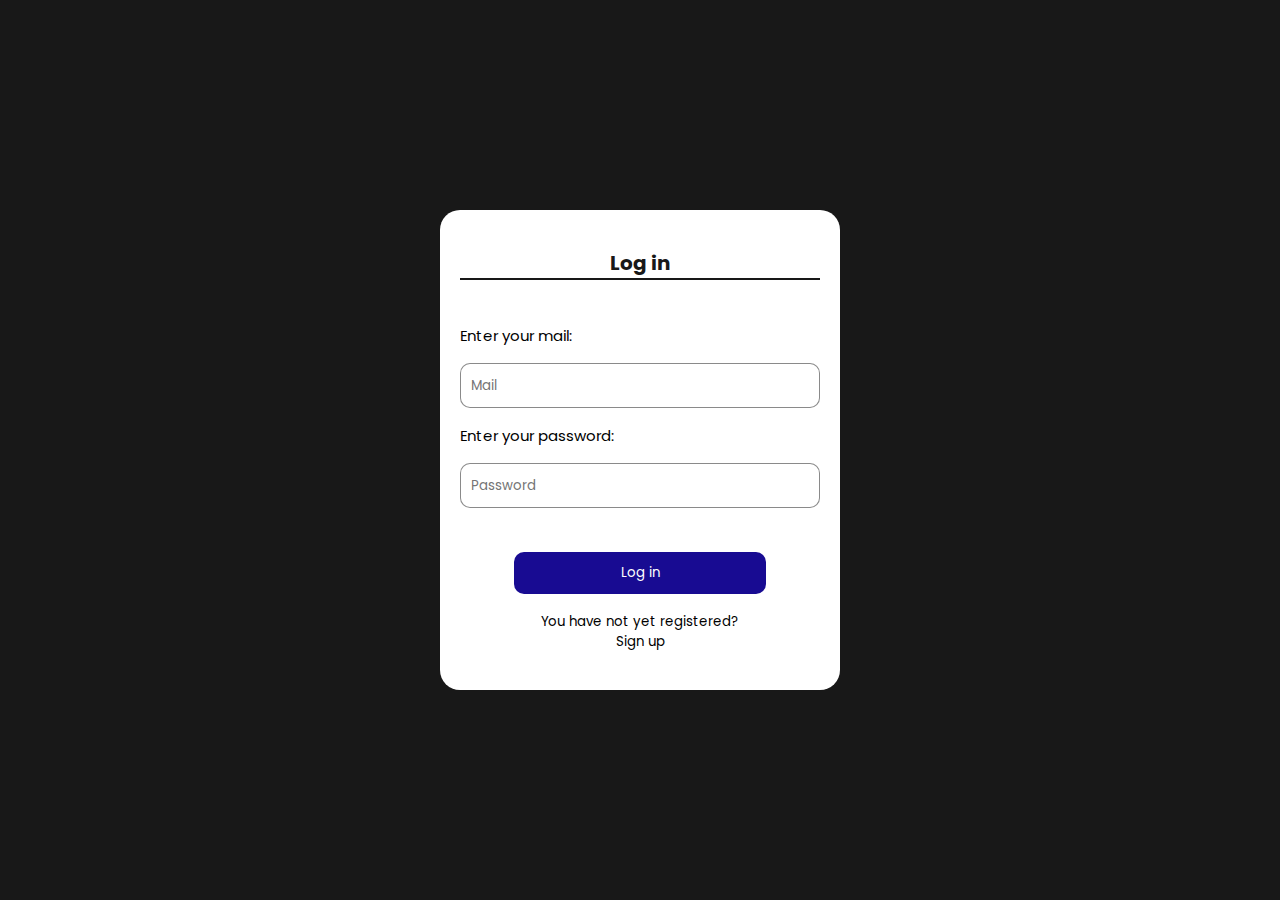
==== commit 92f291dc: "changes in responsive-and form" ====
--- a/index.html
+++ b/index.html
@@ -17,18 +17,16 @@
             <div class="form_contents">
                 <div class="login-signup">
                     <h1>Log in</h1>
-                    <!-- <a href="#">Login</a>
-                    <a href="#">Sign-up</a> -->
                 </div>
                 <div class="inputs_login">
                     <label class="labels" for="mail">Enter your mail:</label>
-                    <input class="inputs" id="mail" type="email" placeholder="Mail">
+                    <input class="inputs" id="mail" type="email" placeholder="Mail" required maxlength="50">
                     <label class="labels" for="pass">Enter your password:</label>
-                    <input class="inputs" id="pass" type="password" placeholder="Password">
+                    <input class="inputs" id="pass" type="password" placeholder="Password" required maxlength="20">
                 </div>
                 <div class="form_buttons">
                     <a href="/src/main-page.html"><button class="btn_input" type="button">Log in</button></a>
-                    <a href="/register.html"><button class="btn_index" type="button">You have not yet registered?
+                    <a href="/src/register.html"><button class="btn_index" type="button">You have not yet registered?
                             Sign up</button></a>
                 </div>
             </div>
--- a/styles/forms.css
+++ b/styles/forms.css
@@ -96,14 +96,12 @@
 }
 
 .btn_input {
-    width: 90%;
-    height: 4.8rem;
+    width: 70%;
+    height: 4.2rem;
     border: none;
     border-radius: 1rem;
     cursor: pointer;
     font-family: 'Poppins', sans-serif;
-    /* background-color: rgba(19, 235, 217, 0.664); */
-    background-color: #9b58ed;
     background-color: #180b92;
     transition: 0.2s;
     color: #fff;
@@ -153,11 +151,13 @@
 }
 
 .btn_index--bg-black {
-    background-color: #272525da;
-    color: #fff;
+    /* background-color: #272525da; */
+    /* color: #fff; */
+    text-decoration: underline #000;
 }
 
 .btn_index--small {
     width: 40%;
-    height: 3.5rem;
+    height: 3rem;
+    font-size: 1.3rem;
 }--- a/styles/media_form.css
+++ b/styles/media_form.css
@@ -1,5 +1,3 @@
-@import url(/src/style.css);
-
 @media (min-width:405px) and (max-width:720px) {
 
     /* **Loginn */
@@ -15,7 +13,7 @@
 
 
 
-@media (min-width:320px) and (max-width:405px) {
+@media (min-width:320px) and (max-width:480px) {
     * {
         scroll-snap-type: y mandatory;
     }
@@ -27,6 +25,87 @@
 
     /* **Register */
     .form-register {
-        width: 30rem;
+        width: 32rem;
     }
+
+    @media (max-height:500px) {
+        .form-login {
+            width: 29rem;
+            font-size: 1.2rem;
+        }
+
+        .btn_input {
+            font-size: 1.2rem;
+            height: 3.5rem;
+        }
+
+        .btn_index {
+            font-size: 1.1rem;
+        }
+
+        .inputs {
+            font-size: 1.2rem;
+            height: 4rem;
+        }
+
+        .labels {
+            font-size: 1.5rem;
+        }
+
+        /* ****REGISTER** */
+        .form-register {
+            width: 28rem;
+            font-size: 1.2rem;
+        }
+
+        .inputs_register {
+            font-size: 1.5rem;
+        }
+    }
+
+
+}
+
+@media (min-width:1600px) {
+    .login-signup h1 {
+        font-size: 2.5rem;
+    }
+
+    .form-login {
+        font-size: 2rem;
+        width: 60rem;
+        height: 70rem;
+    }
+
+    .inputs_login {
+        height: 30rem;
+    }
+
+    .inputs {
+        font-size: 2rem;
+        height: 5.3rem;
+    }
+
+    .btn_input {
+        font-size: 2rem;
+        height: 5rem;
+        width: 70%;
+    }
+
+    .btn_index {
+        font-size: 1.8rem;
+    }
+
+    /* *****REGISTER*** */
+    .form-register {
+        font-size: 2rem;
+        height: 70rem;
+        width: 55rem;
+
+    }
+
+    .inputs_register {
+        height: 35rem;
+    }
+
 }